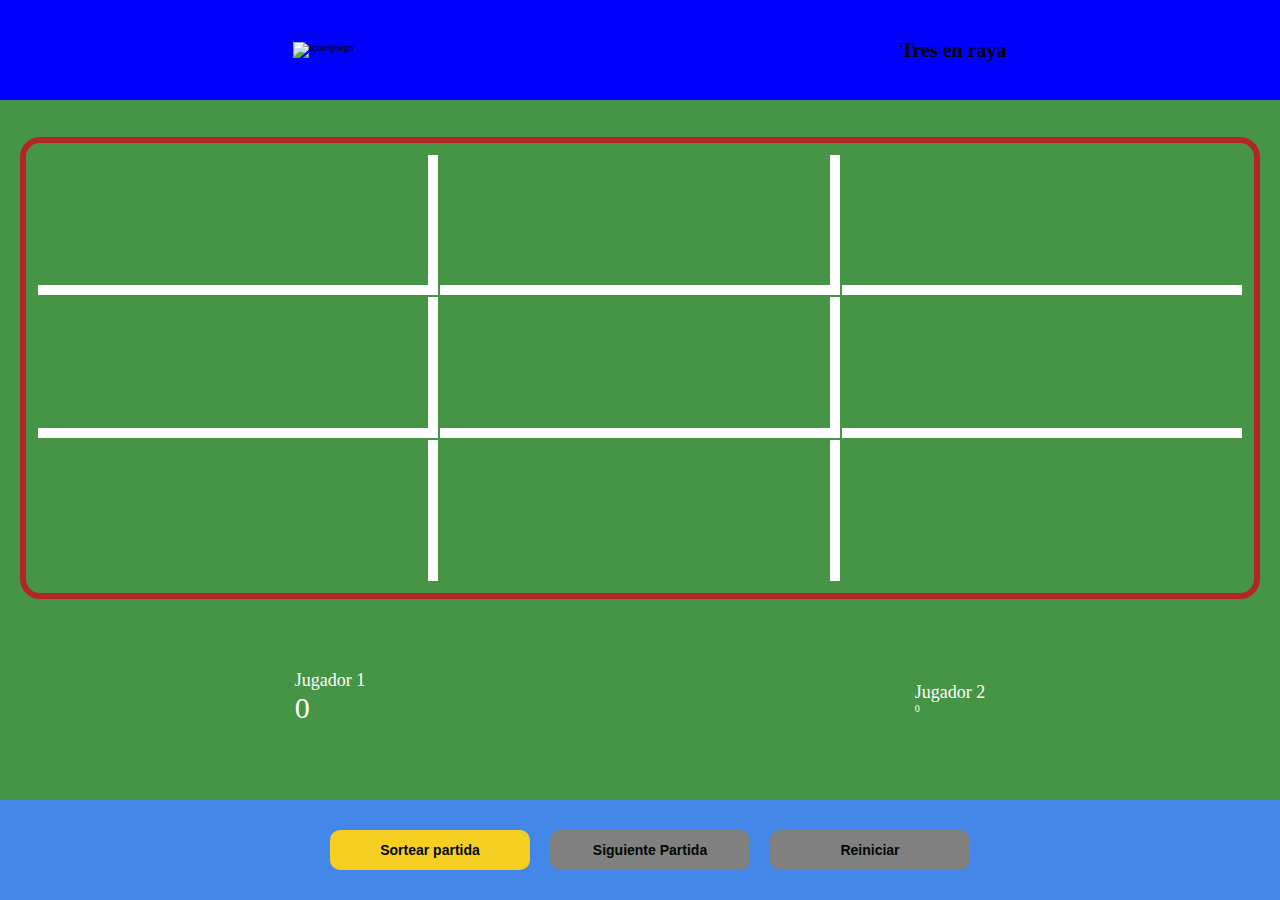
==== index.html @ 5d89f2b3 "proyecto2base" ====
<!DOCTYPE html>
<html lang="en">

<head>
    <meta charset="UTF-8">
    <meta http-equiv="X-UA-Compatible" content="IE=edge">
    <meta name="viewport" content="width=device-width, initial-scale=1.0">
    <title>Document</title>
    <link rel="stylesheet" href="./css/style.css">
    <link rel="stylesheet" href="./css/style2.css"
    media="screen and (min-whidth: 600px)">
    <link rel="stylesheet" href="./css/app.css" 
    media="screen and (min-width: 870px)">


</head>


<body>
    <!-- // ENCABEZADO MENU -->
    <header class="header">
        <figure class="figcabeza">
            <img class="figcabeza.icon" src="...." alt="iconojuego">
        </figure>
        <h1 class="centrocabeza">Tres en raya</h1>
    </header>

    <section class="section">
        <!-- SECCIÓN IZQ PANTALLA JUGADOR 1 -->

        <aside class="section__aside">
            <h2 class="section__aside-h2" id="player1_title">Jugador 1</h2>
            <picture class="section__aside-picture">
                <img class="emoji" src="./images/player 1 gana.png" alt="Inicial" id="img_player1">
            </picture>
            <div class="section__div">
                <p class="section__div-p">Puntuación:</p>
                <p class="section__div-number-score" id="score1">0</p>
            </div>
        </aside>

        <!-- TABLERO -->

        <main class="section__main">
            <table class="section__main-table">
                <tr>
                    <td id="c1_1">
                        <button class="button_sel button_select" onclick="active_c_11()" type="button"
                            id="button_active1"></button>
                    </td>

                    <td id="c1_2">
                        <button class="button_sel button_select" onclick="active_c_12()" type="button"
                            id="button_active2"></button>
                    </td>

                    <td id="c1_3">
                        <button class="button_sel button_select" onclick="active_c_13()" type="button"
                            id="button_active3"></button>
                    </td>

                </tr>

                <tr>
                    <td id="c2_1">
                        <button class="button_sel button_select" onclick="active_c_21()" type="button"
                            id="button_active4"></button>
                    </td>

                    <td id="c2_2">
                        <button class="button_sel button_select" onclick="active_c_22()" type="button"
                            id="button_active5"></button>
                    </td>

                    <td id="c2_3">
                        <button class="button_sel button_select" onclick="active_c_23()" type="button"
                            id="button_active6"></button>
                    </td>

                </tr>

                <tr>
                    <td id="c3_1">
                        <button class="button_sel button_select" onclick="active_c_31()" type="button"
                            id="button_active7"></button>
                    </td>

                    <td id="c3_2">
                        <button class="button_sel button_select" onclick="active_c_32()" type="button"
                            id="button_active8"></button>
                    </td>

                    <td id="c3_3">
                        <button class="button_sel button_select" onclick="active_c_33()" type="button"
                            id="button_active9"></button>
                    </td>

                </tr>

            </table>


        </main>

        <!-- SECCIÓN MOVIL -->

        <div class="section__div-mvl">
            <div clas="player-mvl">
                <p class="player-mvl-p">Jugador 1</p>
                <p id="score_1m">0</p>

            </div>
            <div class="section__div-mvl">
                <div clas="player-mvl">
                    <p class="player-mvl-p">Jugador 2</p>
                    <p id="score_2m">0</p>

                </div>

            </div>
            <!-- SECCIÓN DER PANTALLA JUGADOR 2 -->
            <aside class="section__aside">
                <h2 class="section__aside-h2" id="player2_title">Jugador 2</h2>
                <picture class="section__aside-picture">
                    <img class="emoji" src="./images/jugador 2 pierde.jpg" alt="Inicial" id="img_player2">
                </picture>
                <div class="section__div">
                    <p class="section__div-p">Puntuación:</p>
                    <p class="section__div-number-score" id="score2">0</p>
                </div>
            </aside>
    </section>
 
    <!-- MODAL VENTANA -->
    <div class="modal-container">
        <div class="modal modal-close">
            <img src="./images/player 2 gana.png" alt="Gana inicio de partida">
            <div class="modal-text">
                <h1 id="playerInit"></h1>
            </div>
            <button class="button_start star_button" type="button" id="start">
                Comenzar
            </button>
        </div>


    </div>

    <!-- FOOTER PARTE BAJA DE LA PANTALLA BOTONES -->

    <footer class="footer">
        <button type="button" class="button_start" id="ranGame">
            Sortear partida
        </button>

        <button type="button" onclick="nextGame()" class="button_start" id="nextButton" disabled>
            Siguiente Partida
        </button>

        <button type="button" onclick="resetButton()" class="button_start" id="cleanButton" disabled>
            Reiniciar
        </button>

    </footer>




    <script src="./JS/main.js"></script>
</body>

</html>
---- css/style.css ----
/* PARA TOMAR TODOS LOS CAMPOS Y LLEVARLOS AL MÍNIMO */

* {
    box-sizing: border-box;
    padding: 0;
    margin: 0;

}

html {
    font-size: 62.5%;
    /*rem --> 1 rem = 10 px*/
}

body{
    background-color: aquamarine;
    min-width: 320px;
}

.header {
    width: 100%;
    height: 50px;
    margin-right: auto;
    background-color: blue;
    display: flex;
    align-items: center;
    justify-content: space-around;
    padding-left: 20px;
 

}

.header__h1{
    font-family: 2rem;
    letter-spacing: 3px;
    margin: auto;
    color: aliceblue;
    width: 60%;
    text-align: center;
}

.section{
    width: 100%;

    height: calc(100vh-100px);

    background-color: rgb(70, 149, 70);
    padding: 20px 20px;
    display: flex;
    flex-direction: column;
    justify-content: space-around;

}

.section__aside{
    display: none;
}

.section__main{
    width: 100%;
    height: 70%;
    border: 6px solid rgb(180, 38, 38);
    border-radius: 20px;
    padding: 10px 10px;
}

.section__main-table {
    width: 100%;
    height: 100%;
    
}
.section__main-table td{
    text-align: center;
    font-size: 4.5rem;
    height: 10px;
    width: 33.33333%;
}
.section__main-table tr{
    height:33.33333%;
   
}

#c1_1, #c1_2, #c2_1,#c2_2, #c3_1, #c3_2{
    border-right: 10px solid white;

}
#c1_1, #c1_2,#c1_3, #c2_1, #c2_2 ,#c2_3{
    border-bottom: 10px solid white;
}


.button_sel{
    display: block;
}

.button_select{
    height: 90%;
    width: 90%;
    margin: auto;
    background-color: transparent;
    border: none;
    cursor: pointer;
    display: none;
    font-size: 4.5rem;
}

.section__div-mvl{
    height: 20%;
    display: flex;
    align-items: center;
    justify-content: space-around;
    color: white;
}

.player-mvl-p{
    font-size: 1.8rem;
}

#score_1, #score_2, #score_1m, #score2m{
    font-size: 3rem;
}

.player-mvl{
    width: 40%;
    height: 100px;
    border: 2px solid white;
    border-radius: 20px;
    background: blue;
    display: flex;
    flex-direction: column;
    align-items: center;
    justify-content: space-around;
}

.footer{
    width: 100%;
    height: 50px;
    background-color: rgba(0, 0, 255, 0.472);
    color: white;
    padding: 20px;
    display:flex;
    align-items: center;
    justify-content: center;
}

.button_start{
    height: 40px;
    width: 200px;
    border-radius: 10px;
    border: none;
    background-color: #f5ce22;
    color: #010703;
    font-size: 1.4rem;
    font-weight: bold;
    margin-left: 20px;

}

#nextButton{
background-color: grey;
cursor:default ;
}
#cleanButton{
background-color: grey;
cursor: default;
}

.modal-container{
    position: fixed;
    z-index: 1000;
    width: 100%;
    height: 100vh;
    top: 0;
    left: 0;
    background-color: rgba(0, 0, 0, 0.5);
    display: flex;
    justify-content: center;
    align-items: center;
    visibility: hidden;
}
.modal{
    width: 60%;
    height: 70%;
    overflow: hidden;
    display: flex;
    flex-direction: column;
    align-items: center;
    justify-content: space-around;
    padding: 10px 10px;
    position: relative;
    transition: transform 1s;
    transform: translateY(0%);
}

.modal-close{
    transform: translateY(-200%);

}

.modal-img{
    width: 30%;
}

.modal-text{
    font-size: 1.54rem;
    color: tomato;
    text-align: center;

}

.start_button{
    width: 120px;
    font-size: 2rem;

}
---- css/style2.css ----
.header{
    height: 50px;
}

.header__h1{
    font-size: 4rem;
}

.section{
    flex-direction: row;
    height: calc(100vh - 100px);
}

.section__div-mvl{
    display: none;
}
.section__aside{
    width: 20%;
    height: 100%;
    border: 6px solid white;
    border-radius: 20px;
    background-color: linear-gradient (blue, black);
    display: flex;
    flex-direction: column;
    align-items: center;
    justify-content: space-around;
}

.section__aside-h2{
    color: white;
    letter-spacing: 2px;
    font-size: 1.8rem;
    text-align: center;

}

.section__aside-picture{
    width: 80%;
    display: flex;
    justify-content: center;
}

.emoji{
    width: 80%;

}

.section__div{
    display: flex;
    flex-direction: column;
    align-items: center;
    justify-content: space-around;
    color: white;
}

.section__div-p{
    font-size: 1.5rem;
}

.section__div-number-score{
    font-size: 4rem;
}

.section__main{
    width: 50%;
    height: 100%;
    border-radius: 20px;
    border: 6px solid white;
    padding: 10px 10px;
}

.footer{
    height: 50px;
}
---- css/app.css ----
.header {
    height: 100px;
}
.footer{
    height: 100px;
}
.section{
   
    height: calc(100vh - 200px);
}
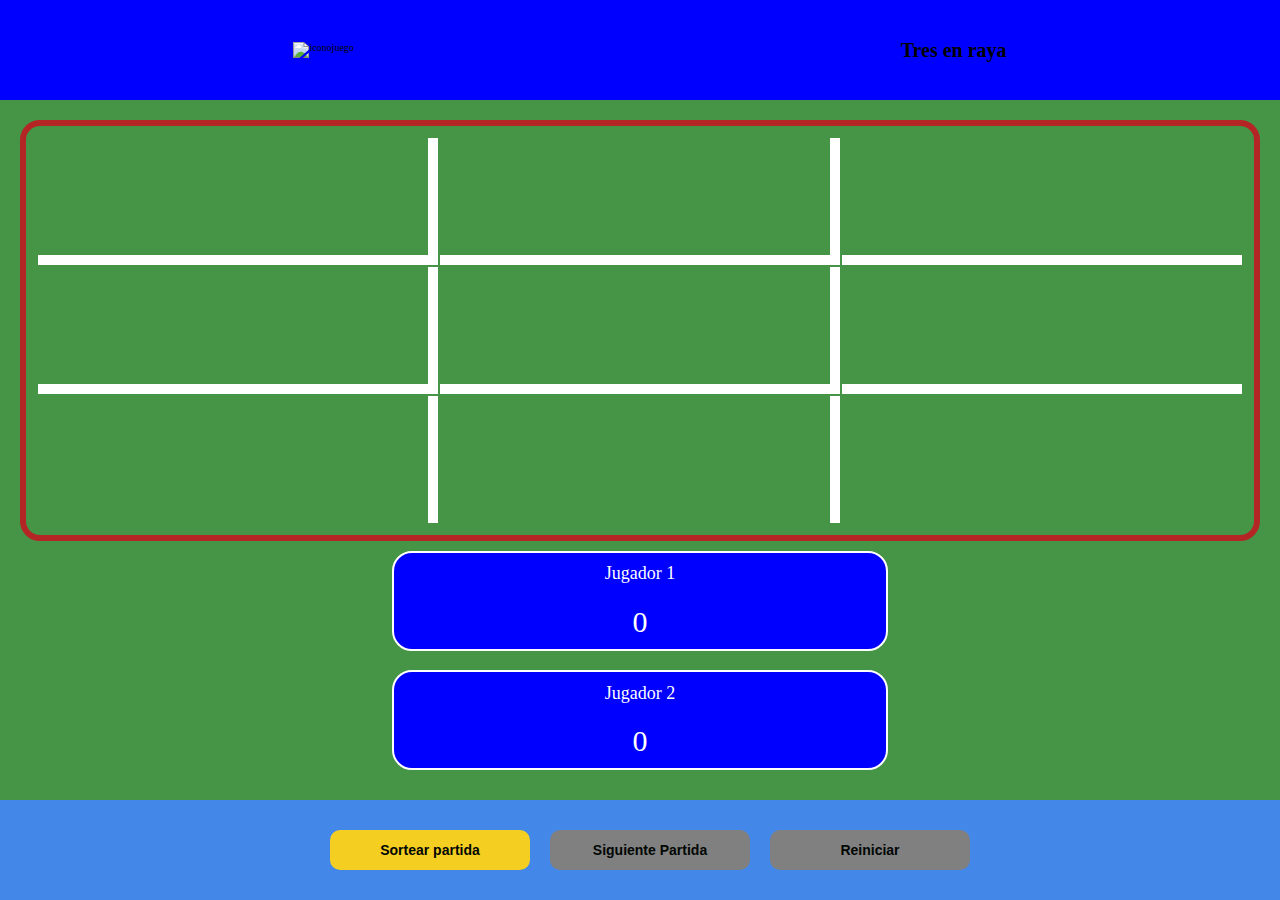
==== commit 1b8c17bd: "arreglo contadores players" ====
--- a/index.html
+++ b/index.html
@@ -5,12 +5,10 @@
     <meta charset="UTF-8">
     <meta http-equiv="X-UA-Compatible" content="IE=edge">
     <meta name="viewport" content="width=device-width, initial-scale=1.0">
-    <title>Document</title>
-    <link rel="stylesheet" href="./css/style.css">
-    <link rel="stylesheet" href="./css/style2.css"
-    media="screen and (min-whidth: 600px)">
-    <link rel="stylesheet" href="./css/app.css" 
-    media="screen and (min-width: 870px)">
+    <title> Tres en raya</title>
+    <link rel="stylesheet" href="./css/style.css"> 
+    <link rel="stylesheet" href="./css/style2.css" media="screen and (min-whidth: 600px)">
+    <link rel="stylesheet" href="./css/app.css" media="screen and (min-width: 870px)">
 
 
 </head>
@@ -29,14 +27,18 @@
         <!-- SECCIÓN IZQ PANTALLA JUGADOR 1 -->
 
         <aside class="section__aside">
+
             <h2 class="section__aside-h2" id="player1_title">Jugador 1</h2>
+
             <picture class="section__aside-picture">
                 <img class="emoji" src="./images/player 1 gana.png" alt="Inicial" id="img_player1">
             </picture>
+
             <div class="section__div">
                 <p class="section__div-p">Puntuación:</p>
                 <p class="section__div-number-score" id="score1">0</p>
             </div>
+
         </aside>
 
         <!-- TABLERO -->
@@ -105,32 +107,41 @@
         <!-- SECCIÓN MOVIL -->
 
         <div class="section__div-mvl">
-            <div clas="player-mvl">
+
+            <div class="player-mvl">
                 <p class="player-mvl-p">Jugador 1</p>
                 <p id="score_1m">0</p>
 
             </div>
-            <div class="section__div-mvl">
-                <div clas="player-mvl">
-                    <p class="player-mvl-p">Jugador 2</p>
-                    <p id="score_2m">0</p>
+            
+        </div>
 
-                </div>
+        <div class="section__div-mvl">
+
+            <div class="player-mvl">
+                <p class="player-mvl-p">Jugador 2</p>
+                <p id="score_2m">0</p>
 
             </div>
-            <!-- SECCIÓN DER PANTALLA JUGADOR 2 -->
-            <aside class="section__aside">
-                <h2 class="section__aside-h2" id="player2_title">Jugador 2</h2>
-                <picture class="section__aside-picture">
-                    <img class="emoji" src="./images/jugador 2 pierde.jpg" alt="Inicial" id="img_player2">
-                </picture>
-                <div class="section__div">
-                    <p class="section__div-p">Puntuación:</p>
-                    <p class="section__div-number-score" id="score2">0</p>
-                </div>
-            </aside>
+
+        </div>
+        <!-- SECCIÓN DER PANTALLA JUGADOR 2 -->
+        <aside class="section__aside">
+            <h2 class="section__aside-h2" id="player2_title">Jugador 2</h2>
+            <picture class="section__aside-picture">
+                <img class="emoji" src="./images/jugador 2 pierde.jpg" alt="Inicial" id="img_player2">
+            </picture>
+            <div class="section__div">
+                <p class="section__div-p">Puntuación:</p>
+                <p class="section__div-number-score" id="score2">0</p>
+            </div>
+
+        </aside>
+
+
+
     </section>
- 
+
     <!-- MODAL VENTANA -->
     <div class="modal-container">
         <div class="modal modal-close">
--- a/css/style.css
+++ b/css/style.css
@@ -116,20 +116,20 @@
     font-size: 1.8rem;
 }
 
-#score_1, #score_2, #score_1m, #score2m{
+#score_1, #score_2, #score_1m, #score_2m{
     font-size: 3rem;
 }
 
 .player-mvl{
     width: 40%;
     height: 100px;
-    border: 2px solid white;
+    border: 2px  solid white;
     border-radius: 20px;
     background: blue;
     display: flex;
-    flex-direction: column;
-    align-items: center;
-    justify-content: space-around;
+    flex-direction: column; 
+    align-items: center;
+    justify-content: space-around; 
 }
 
 .footer{
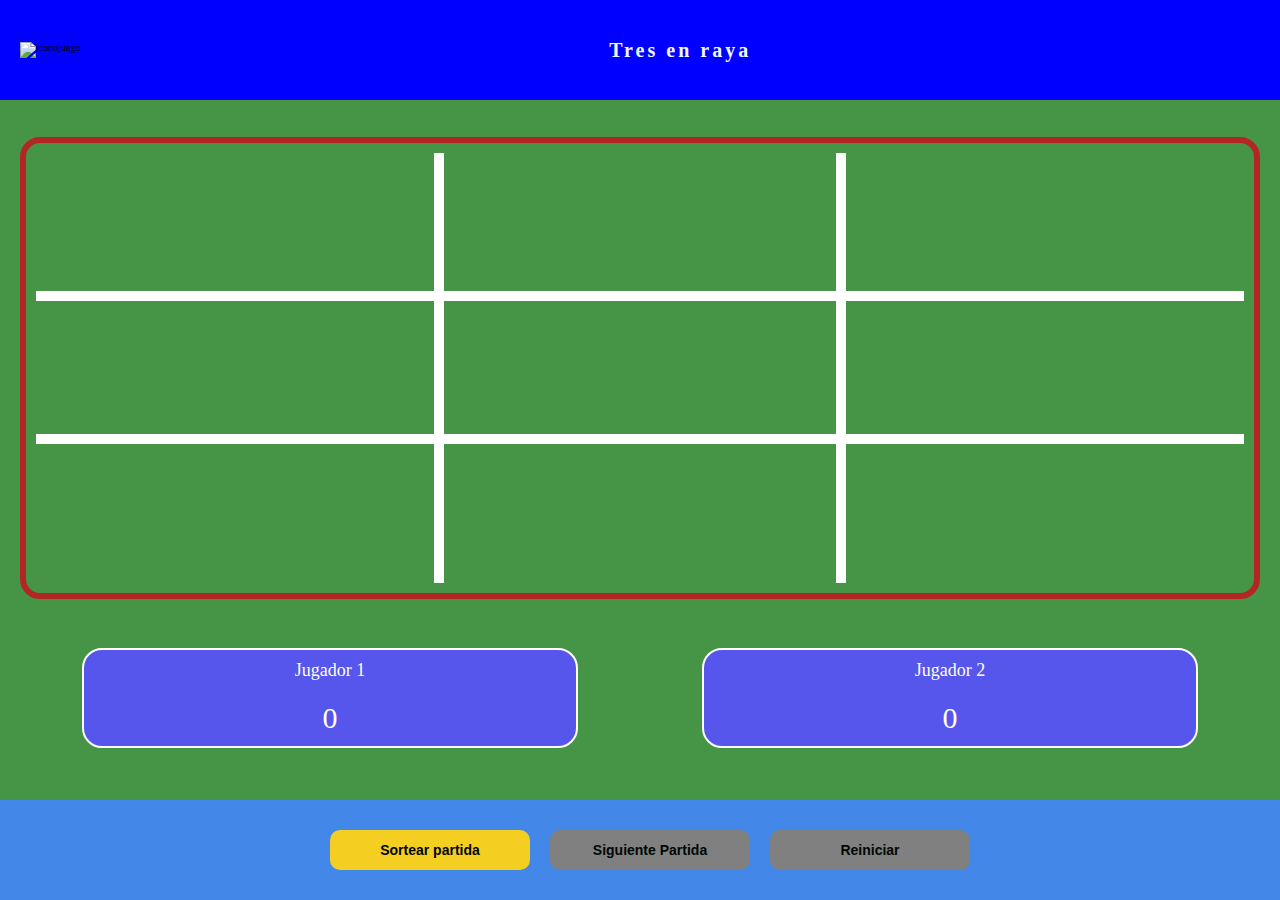
==== commit 8729b0a1: "playersmodificados" ====
--- a/index.html
+++ b/index.html
@@ -6,8 +6,8 @@
     <meta http-equiv="X-UA-Compatible" content="IE=edge">
     <meta name="viewport" content="width=device-width, initial-scale=1.0">
     <title> Tres en raya</title>
-    <link rel="stylesheet" href="./css/style.css"> 
-    <link rel="stylesheet" href="./css/style2.css" media="screen and (min-whidth: 600px)">
+    <link rel="stylesheet" href="./css/style.css">
+    <link rel="stylesheet" href="./css/style2.css" media="screen and (min-whidth: 500px)">
     <link rel="stylesheet" href="./css/app.css" media="screen and (min-width: 870px)">
 
 
@@ -17,14 +17,17 @@
 <body>
     <!-- // ENCABEZADO MENU -->
     <header class="header">
+
         <figure class="figcabeza">
-            <img class="figcabeza.icon" src="...." alt="iconojuego">
+            <img class="figcabeza_icon" src="...." alt="iconojuego">
         </figure>
-        <h1 class="centrocabeza">Tres en raya</h1>
+
+        <h1 class="header__h1">Tres en raya</h1>
     </header>
 
+    <!-- SECCIÓN IZQ PANTALLA JUGADOR 1 -->
     <section class="section">
-        <!-- SECCIÓN IZQ PANTALLA JUGADOR 1 -->
+
 
         <aside class="section__aside">
 
@@ -44,6 +47,7 @@
         <!-- TABLERO -->
 
         <main class="section__main">
+
             <table class="section__main-table">
                 <tr>
                     <td id="c1_1">
@@ -101,10 +105,25 @@
 
             </table>
 
+            <!-- SECCIÓN DER PANTALLA JUGADOR 2 -->
 
+            <aside class="section__aside">
+                <h2 class="section__aside-h2" id="player2_title">Jugador 2</h2>
+                <picture class="section__aside-picture">
+                    <img class="emoji" src="./images/jugador 2 pierde.jpg" alt="Inicial" id="img_player2">
+                </picture>
+
+                <div class="section__div">
+                    <p class="section__div-p">Puntuación:</p>
+                    <p class="section__div-number-score" id="score2">0</p>
+                </div>
+
+            </aside>
         </main>
 
+
         <!-- SECCIÓN MOVIL -->
+
 
         <div class="section__div-mvl">
 
@@ -113,10 +132,6 @@
                 <p id="score_1m">0</p>
 
             </div>
-            
-        </div>
-
-        <div class="section__div-mvl">
 
             <div class="player-mvl">
                 <p class="player-mvl-p">Jugador 2</p>
@@ -125,18 +140,8 @@
             </div>
 
         </div>
-        <!-- SECCIÓN DER PANTALLA JUGADOR 2 -->
-        <aside class="section__aside">
-            <h2 class="section__aside-h2" id="player2_title">Jugador 2</h2>
-            <picture class="section__aside-picture">
-                <img class="emoji" src="./images/jugador 2 pierde.jpg" alt="Inicial" id="img_player2">
-            </picture>
-            <div class="section__div">
-                <p class="section__div-p">Puntuación:</p>
-                <p class="section__div-number-score" id="score2">0</p>
-            </div>
 
-        </aside>
+
 
 
 
@@ -178,6 +183,7 @@
 
 
     <script src="./JS/main.js"></script>
+
 </body>
 
 </html>--- a/css/style.css
+++ b/css/style.css
@@ -30,7 +30,8 @@
 
 }
 
-.header__h1{
+.header__h1 {
+
     font-family: 2rem;
     letter-spacing: 3px;
     margin: auto;
@@ -39,7 +40,7 @@
     text-align: center;
 }
 
-.section{
+.section {
     width: 100%;
 
     height: calc(100vh-100px);
@@ -53,7 +54,8 @@
 }
 
 .section__aside{
-    display: none;
+    display: none; 
+    /*  */
 }
 
 .section__main{
@@ -62,18 +64,20 @@
     border: 6px solid rgb(180, 38, 38);
     border-radius: 20px;
     padding: 10px 10px;
+    /* justify-content: center; */
 }
 
 .section__main-table {
     width: 100%;
     height: 100%;
-    
+    border-collapse: collapse;
 }
 .section__main-table td{
     text-align: center;
     font-size: 4.5rem;
-    height: 10px;
+    
     width: 33.33333%;
+    /* height: 10px; */
 }
 .section__main-table tr{
     height:33.33333%;
@@ -125,7 +129,7 @@
     height: 100px;
     border: 2px  solid white;
     border-radius: 20px;
-    background: blue;
+    background-color: rgb(86, 86, 236);
     display: flex;
     flex-direction: column; 
     align-items: center;
@@ -144,6 +148,7 @@
 }
 
 .button_start{
+
     height: 40px;
     width: 200px;
     border-radius: 10px;
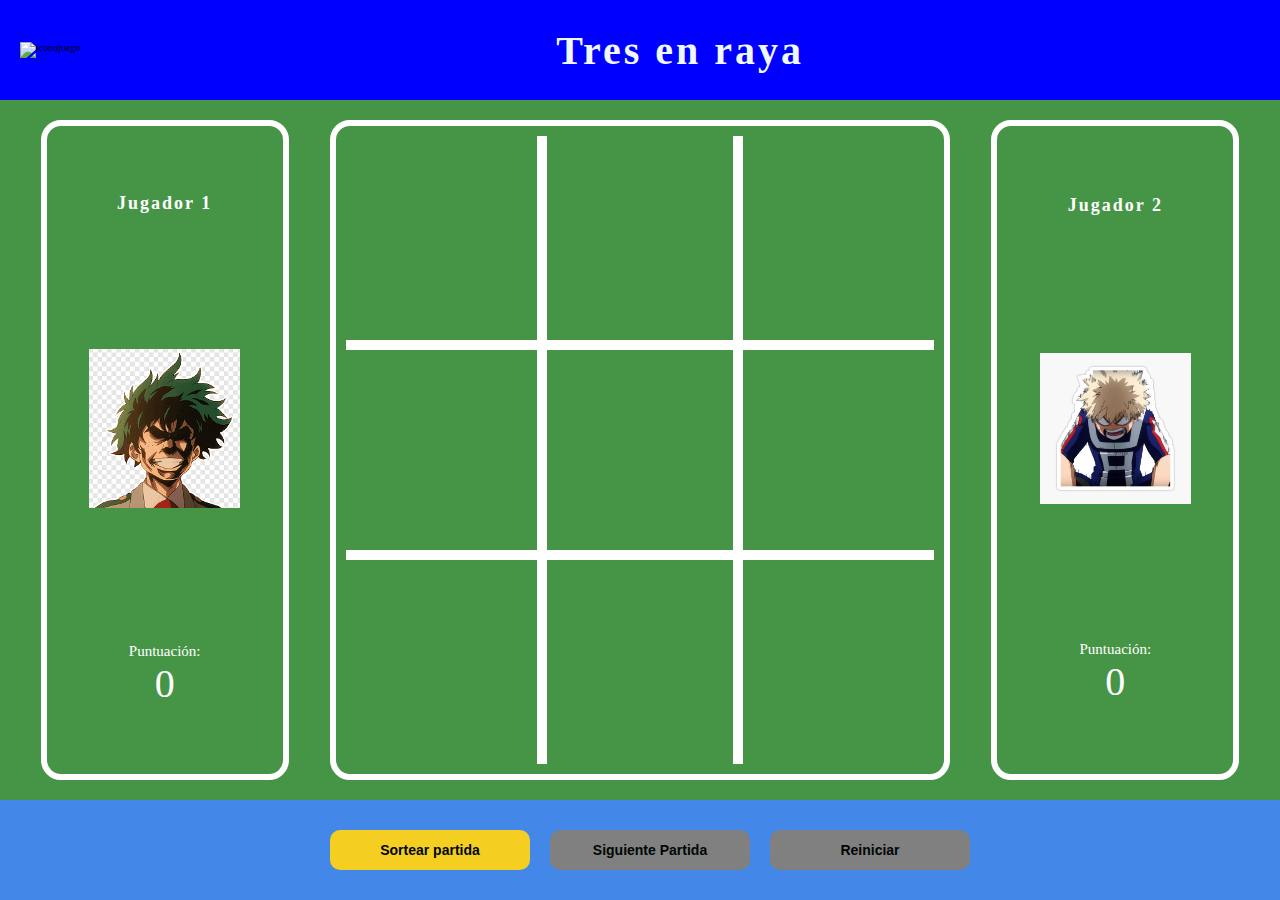
==== commit 0d518e75: "modopantallacompleta" ====
--- a/index.html
+++ b/index.html
@@ -7,8 +7,8 @@
     <meta name="viewport" content="width=device-width, initial-scale=1.0">
     <title> Tres en raya</title>
     <link rel="stylesheet" href="./css/style.css">
-    <link rel="stylesheet" href="./css/style2.css" media="screen and (min-whidth: 500px)">
-    <link rel="stylesheet" href="./css/app.css" media="screen and (min-width: 870px)">
+    <link rel="stylesheet" href="./css/style2.css" media="screen and (min-width: 600px)">
+    <link rel="stylesheet" href="./css/app.css" media="">
 
 
 </head>
@@ -105,21 +105,22 @@
 
             </table>
 
-            <!-- SECCIÓN DER PANTALLA JUGADOR 2 -->
+           
+        </main>
+         <!-- SECCIÓN DER PANTALLA JUGADOR 2 -->
 
-            <aside class="section__aside">
-                <h2 class="section__aside-h2" id="player2_title">Jugador 2</h2>
-                <picture class="section__aside-picture">
-                    <img class="emoji" src="./images/jugador 2 pierde.jpg" alt="Inicial" id="img_player2">
-                </picture>
+         <aside class="section__aside">
+            <h2 class="section__aside-h2" id="player2_title">Jugador 2</h2>
+            <picture class="section__aside-picture">
+                <img class="emoji" src="./images/jugador 2 pierde.jpg" alt="Inicial" id="img_player2">
+            </picture>
 
-                <div class="section__div">
-                    <p class="section__div-p">Puntuación:</p>
-                    <p class="section__div-number-score" id="score2">0</p>
-                </div>
+            <div class="section__div">
+                <p class="section__div-p">Puntuación:</p>
+                <p class="section__div-number-score" id="score2">0</p>
+            </div>
 
-            </aside>
-        </main>
+        </aside>
 
 
         <!-- SECCIÓN MOVIL -->
@@ -147,7 +148,7 @@
 
     </section>
 
-    <!-- MODAL VENTANA -->
+    <!-- MODAL VENTANA ANIMACION-->
     <div class="modal-container">
         <div class="modal modal-close">
             <img src="./images/player 2 gana.png" alt="Gana inicio de partida">
--- a/css/style.css
+++ b/css/style.css
@@ -207,7 +207,7 @@
 }
 
 .modal-text{
-    font-size: 1.54rem;
+    font-size: 1.5rem;
     color: tomato;
     text-align: center;
 
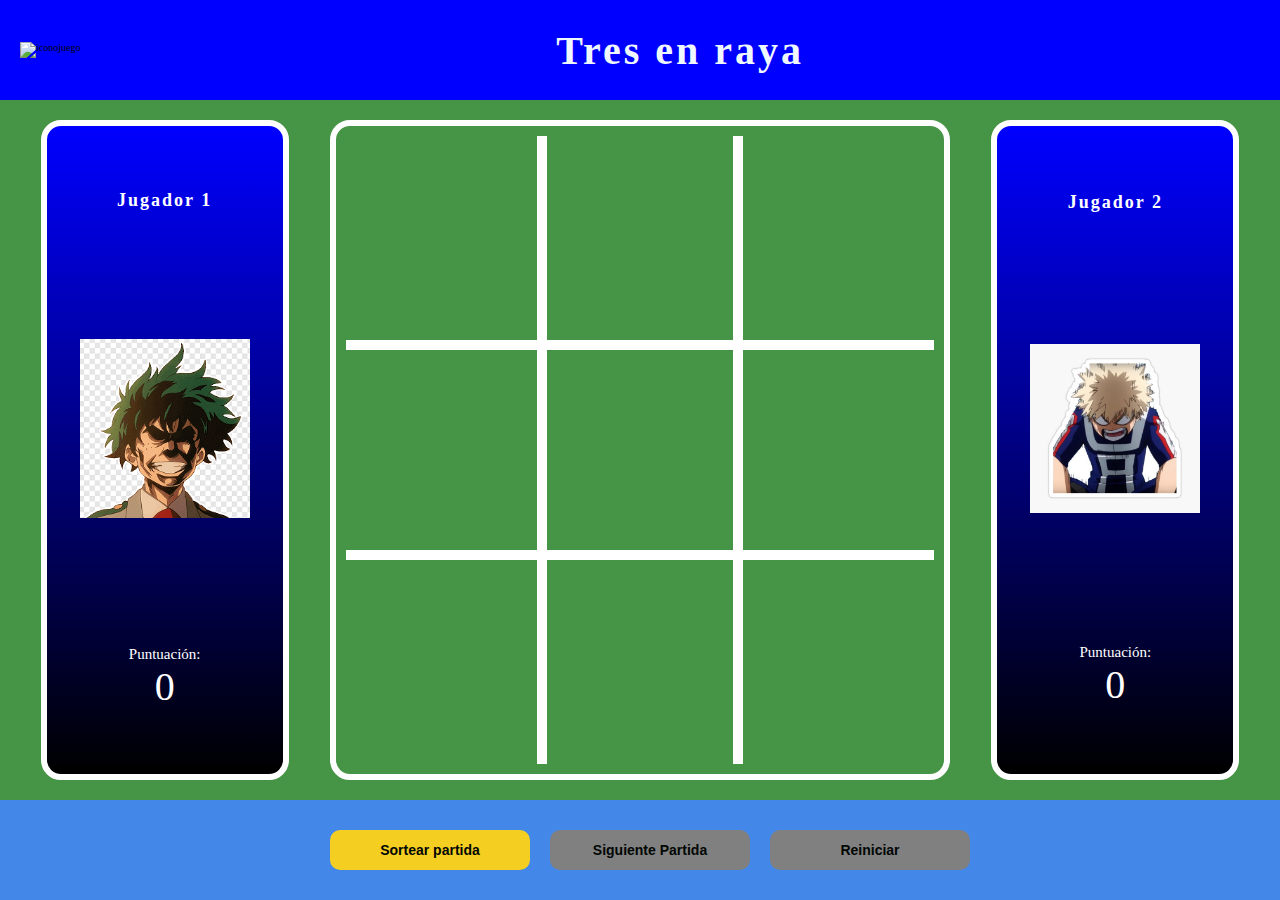
==== commit 05bc0a9f: "inicio pantalla principal" ====
--- a/index.html
+++ b/index.html
@@ -151,7 +151,7 @@
     <!-- MODAL VENTANA ANIMACION-->
     <div class="modal-container">
         <div class="modal modal-close">
-            <img src="./images/player 2 gana.png" alt="Gana inicio de partida">
+            <img src="./images/play.initgame.png" alt="Gana inicio de partida">
             <div class="modal-text">
                 <h1 id="playerInit"></h1>
             </div>
@@ -183,7 +183,7 @@
 
 
 
-    <script src="./JS/main.js"></script>
+    <script type = "module" src="JS/index.js"></script>
 
 </body>
 
--- a/css/style.css
+++ b/css/style.css
@@ -161,10 +161,15 @@
 
 }
 
+#ranGame {
+    cursor: pointer;
+}
+
 #nextButton{
 background-color: grey;
 cursor:default ;
 }
+
 #cleanButton{
 background-color: grey;
 cursor: default;
@@ -202,7 +207,7 @@
 
 }
 
-.modal-img{
+.modal img{
     width: 30%;
 }
 
--- a/css/style2.css
+++ b/css/style2.css
@@ -8,7 +8,7 @@
 
 .section{
     flex-direction: row;
-    height: calc(100vh - 100px);
+    height: calc(100vh - 100px);      /* // PARA ALTURA SUPERIOR E INFERIOR */
 }
 
 .section__div-mvl{
@@ -19,7 +19,7 @@
     height: 100%;
     border: 6px solid white;
     border-radius: 20px;
-    background-color: linear-gradient (blue, black);
+    background:linear-gradient(blue, black);
     display: flex;
     flex-direction: column;
     align-items: center;
@@ -35,7 +35,7 @@
 }
 
 .section__aside-picture{
-    width: 80%;
+    width: 90%;
     display: flex;
     justify-content: center;
 }
--- a/css/app.css
+++ b/css/app.css
@@ -1,10 +1,12 @@
 .header {
     height: 100px;
 }
-.footer{
-    height: 100px;
-}
+
 .section{
    
     height: calc(100vh - 200px);
+}
+
+.footer{
+    height: 100px;
 }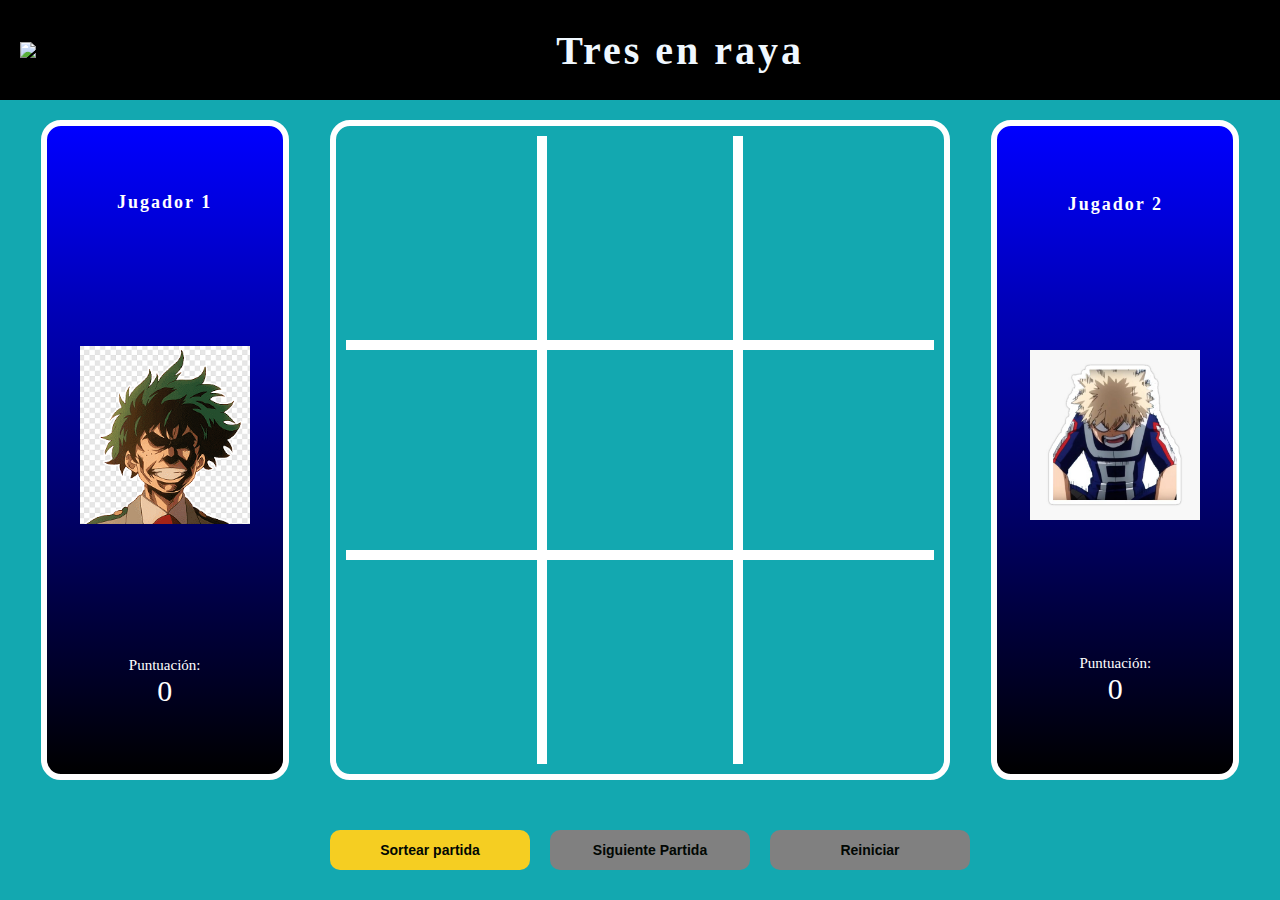
==== commit 94d242d3: "turnosjsterminado" ====
--- a/index.html
+++ b/index.html
@@ -19,7 +19,7 @@
     <header class="header">
 
         <figure class="figcabeza">
-            <img class="figcabeza_icon" src="...." alt="iconojuego">
+            <img class="figcabeza_icon" src="." alt="iconojuego">
         </figure>
 
         <h1 class="header__h1">Tres en raya</h1>
@@ -39,7 +39,7 @@
 
             <div class="section__div">
                 <p class="section__div-p">Puntuación:</p>
-                <p class="section__div-number-score" id="score1">0</p>
+                <p class="section__div-number-score" id="score_1">0</p>
             </div>
 
         </aside>
@@ -117,7 +117,7 @@
 
             <div class="section__div">
                 <p class="section__div-p">Puntuación:</p>
-                <p class="section__div-number-score" id="score2">0</p>
+                <p class="section__div-number-score" id="score_2">0</p>
             </div>
 
         </aside>
--- a/css/style.css
+++ b/css/style.css
@@ -21,7 +21,7 @@
     width: 100%;
     height: 50px;
     margin-right: auto;
-    background-color: blue;
+    background-color: rgb(0, 0, 0);
     display: flex;
     align-items: center;
     justify-content: space-around;
@@ -45,7 +45,7 @@
 
     height: calc(100vh-100px);
 
-    background-color: rgb(70, 149, 70);
+    background-color: rgb(19, 168, 176);
     padding: 20px 20px;
     display: flex;
     flex-direction: column;
@@ -139,7 +139,7 @@
 .footer{
     width: 100%;
     height: 50px;
-    background-color: rgba(0, 0, 255, 0.472);
+    background-color: rgb(19, 168, 176);
     color: white;
     padding: 20px;
     display:flex;
@@ -164,6 +164,9 @@
 #ranGame {
     cursor: pointer;
 }
+#start{
+    cursor:pointer;
+}
 
 #nextButton{
 background-color: grey;
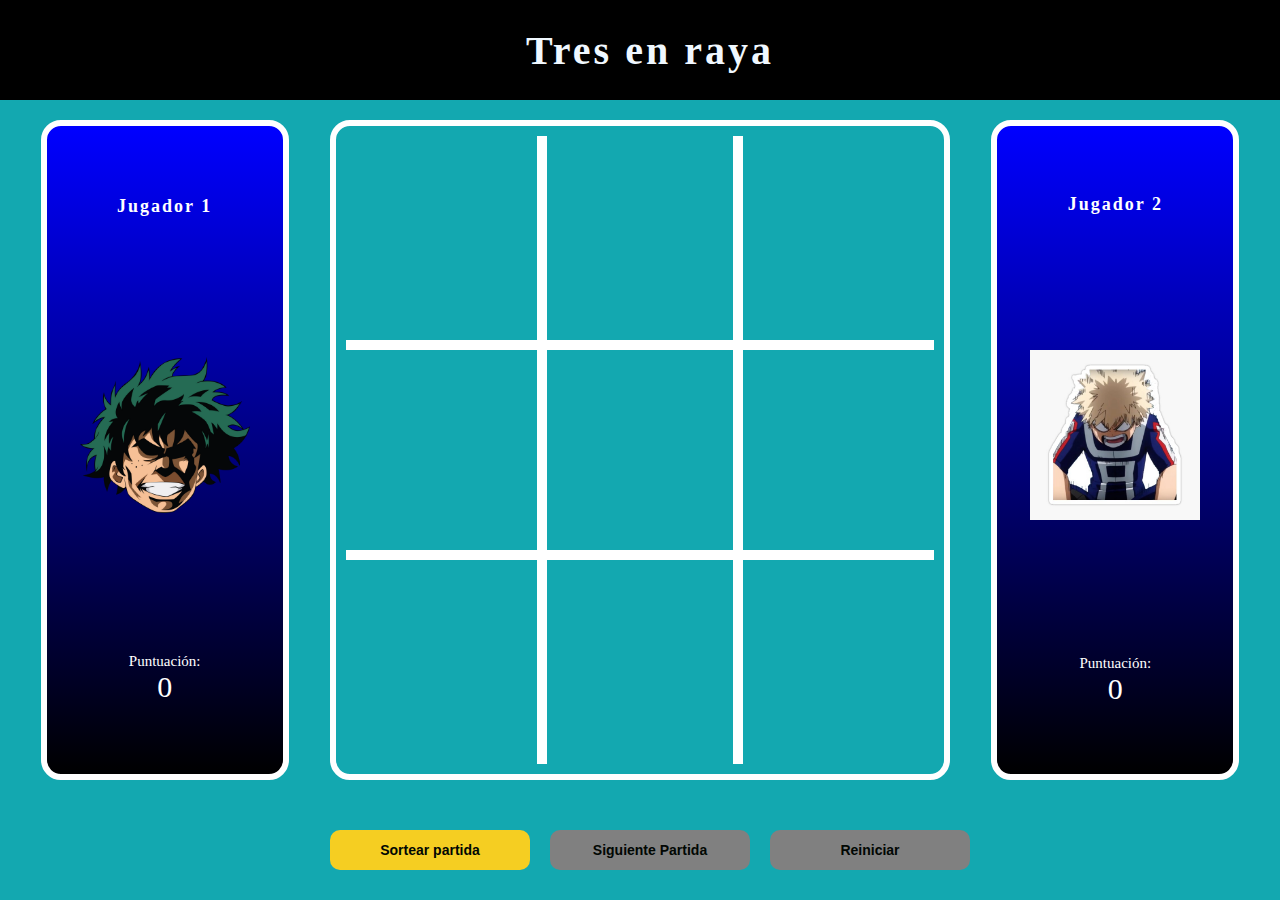
==== commit 4f86341a: "readme" ====
--- a/index.html
+++ b/index.html
@@ -17,10 +17,6 @@
 <body>
     <!-- // ENCABEZADO MENU -->
     <header class="header">
-
-        <figure class="figcabeza">
-            <img class="figcabeza_icon" src="." alt="iconojuego">
-        </figure>
 
         <h1 class="header__h1">Tres en raya</h1>
     </header>
--- a/css/style.css
+++ b/css/style.css
@@ -10,11 +10,13 @@
 html {
     font-size: 62.5%;
     /*rem --> 1 rem = 10 px*/
+
 }
 
 body{
     background-color: aquamarine;
     min-width: 320px;
+   
 }
 
 .header {
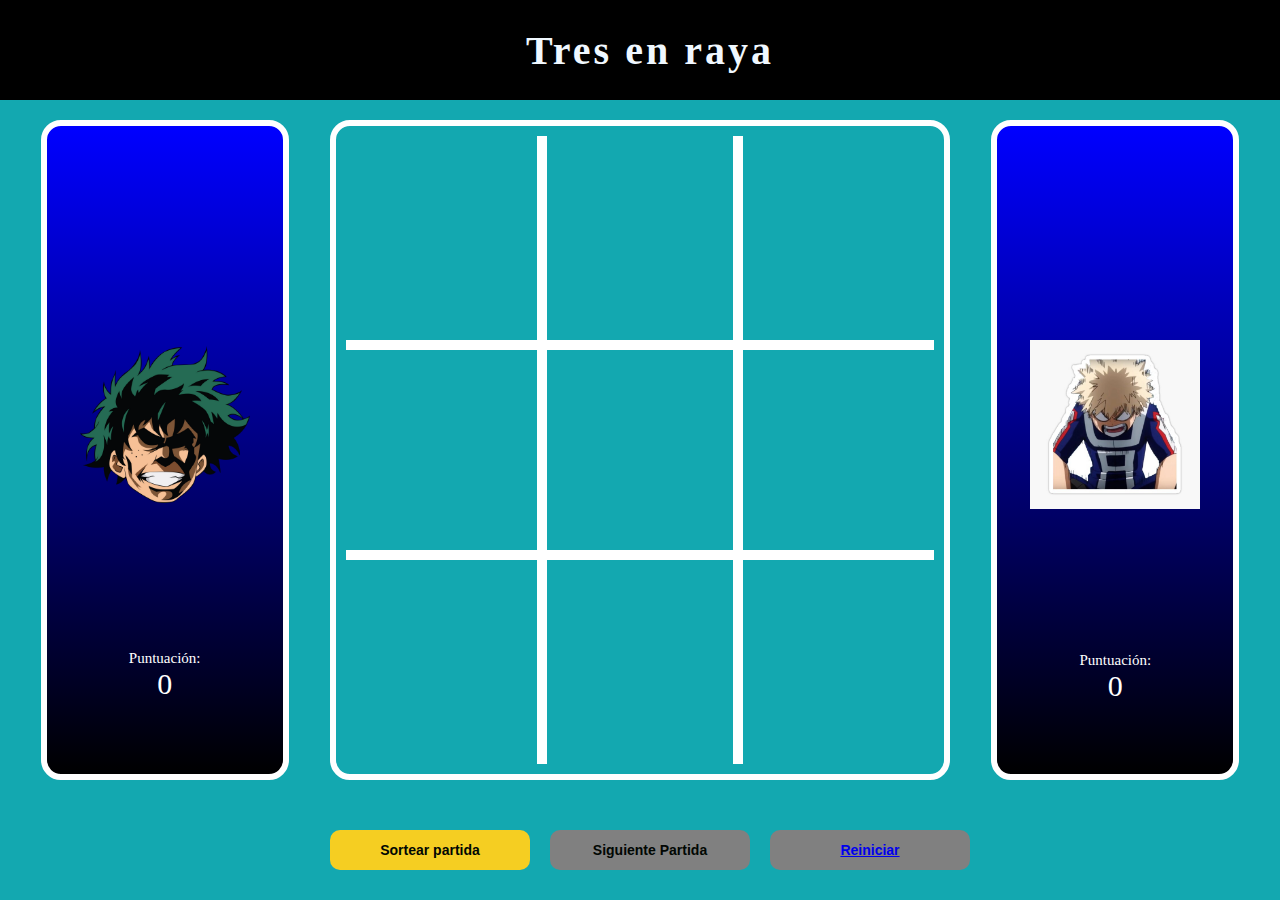
==== commit d686b370: "pantalla principal" ====
--- a/index.html
+++ b/index.html
@@ -27,7 +27,7 @@
 
         <aside class="section__aside">
 
-            <h2 class="section__aside-h2" id="player1_title">Jugador 1</h2>
+            <h2 class="section__aside-h2" id="player1_title"></h2>
 
             <picture class="section__aside-picture">
                 <img class="emoji" src="./images/player 1 gana.png" alt="Inicial" id="img_player1">
@@ -106,7 +106,7 @@
          <!-- SECCIÓN DER PANTALLA JUGADOR 2 -->
 
          <aside class="section__aside">
-            <h2 class="section__aside-h2" id="player2_title">Jugador 2</h2>
+            <h2 class="section__aside-h2" id="player2_title"></h2>
             <picture class="section__aside-picture">
                 <img class="emoji" src="./images/jugador 2 pierde.jpg" alt="Inicial" id="img_player2">
             </picture>
@@ -170,8 +170,11 @@
             Siguiente Partida
         </button>
 
-        <button type="button" onclick="resetButton()" class="button_start" id="cleanButton" disabled>
-            Reiniciar
+        <button type="button"  class="button_start" id="cleanButton" disabled>
+            <a href="./pages/principal.html">
+
+                Reiniciar
+            </a>
         </button>
 
     </footer>
